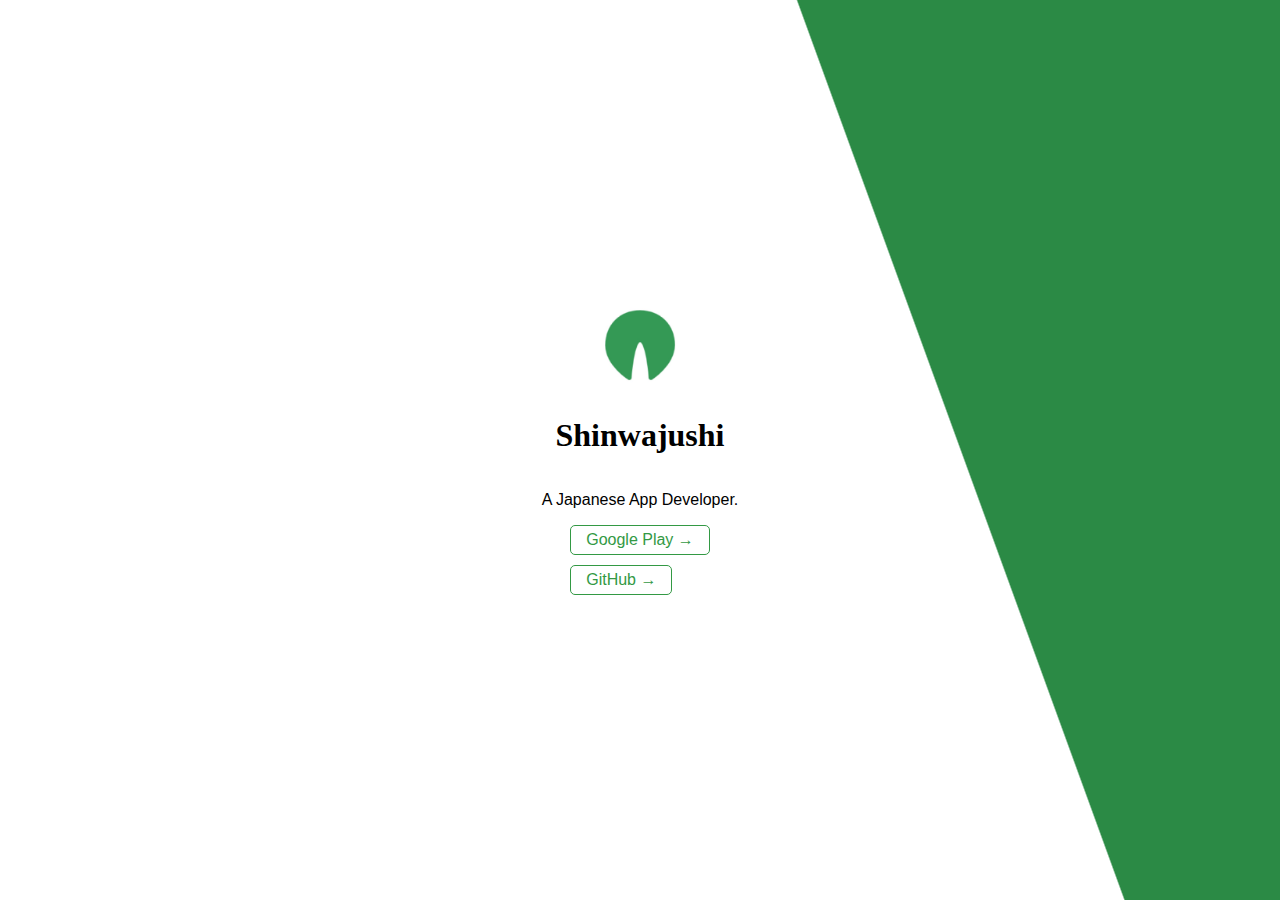
==== docs/index.html @ d7867676 "Add style.css" ====
<!DOCTYPE html>
<html lang="en">
  <head>
    <meta charset="UTF-8" />
    <meta http-equiv="X-UA-Compatible" content="IE=edge" />
    <meta name="viewport" content="width=device-width, initial-scale=1.0" />
    <title>Shinwajushi</title>
    <link rel="stylesheet" href="style.css" />
  </head>
  <body>
    <img class="icon" src="./icon.jpg" alt="Shinwajushi" />
    <h1 class="heading">Shinwajushi</h1>
    <p>A Japanese App Developer.</p>
    <div>
      <a class="account-btn" href="https://play.google.com/store/apps/dev?id=5999434842726712356">Google Play →</a><br />
      <a class="account-btn" href="https://github.com/shinwajushi">GitHub →</a>
    </div>
  </body>
</html>
---- docs/style.css ----
html,
body {
  width: 100%;
  height: 100%;
  display: flex;
  flex-direction: column;
  justify-content: center;
  align-items: center;
}

body {
  font-family: Arial, Helvetica, sans-serif;
  background: linear-gradient(70deg, #fff 0%, #fff 69.9%, #2b8a45 70%, #2b8a45 100%);
}

.icon {
  width: 100px;
  height: 100px;
  border-radius: 50%;
  overflow: hidden;
}

.heading {
  font-family: 'Times New Roman', Times, serif;
}

.account-btn {
  padding: 5px 15px;
  border: 1px solid #394;
  background-color: #fff;
  color: #394;
  text-decoration: none;
  border-radius: 5px;
  display: inline-block;
  margin-bottom: 10px;
}
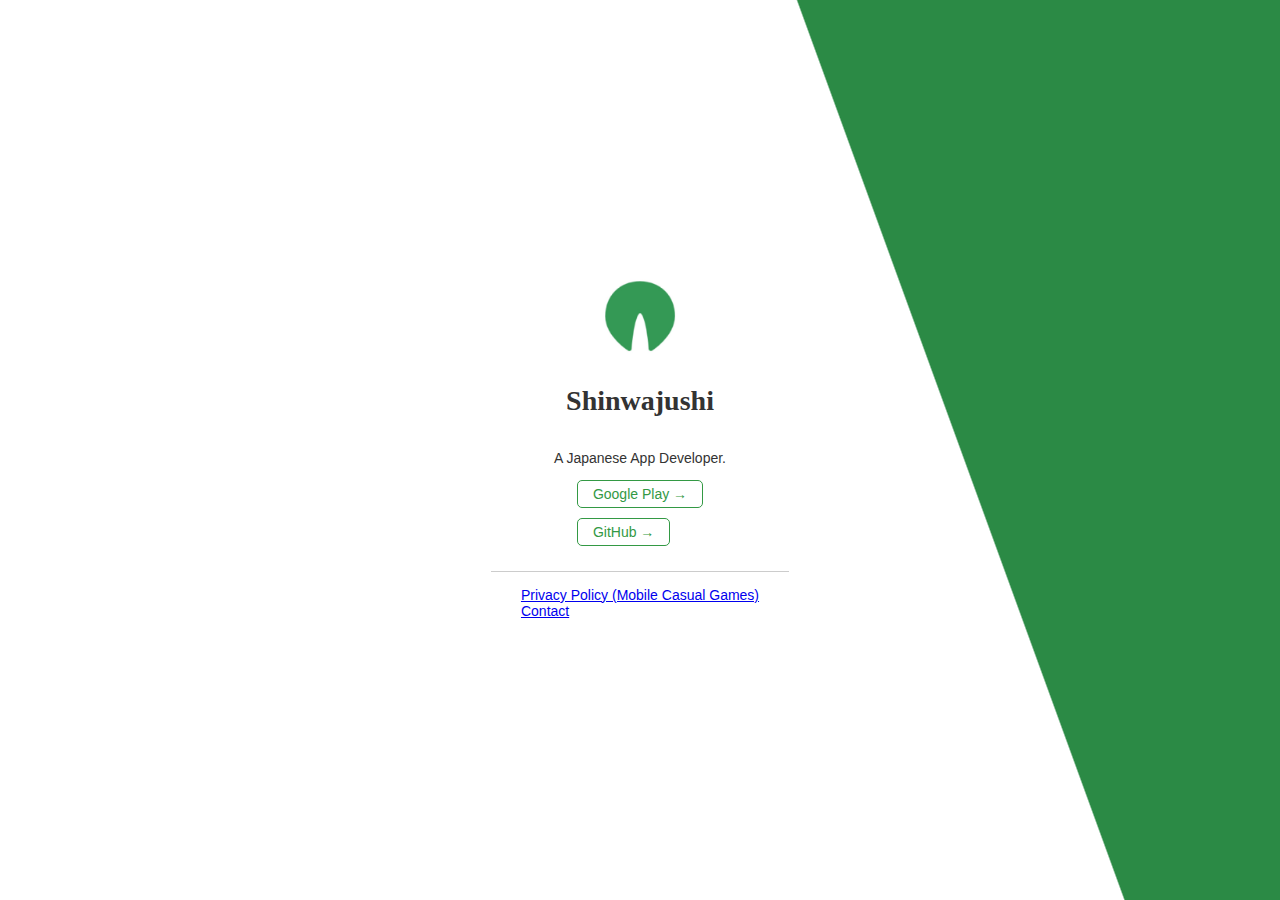
==== commit f35b667d: "Add privacy policy" ====
--- a/docs/index.html
+++ b/docs/index.html
@@ -12,8 +12,12 @@
     <h1 class="heading">Shinwajushi</h1>
     <p>A Japanese App Developer.</p>
     <div>
-      <a class="account-btn" href="https://play.google.com/store/apps/dev?id=5999434842726712356">Google Play →</a><br />
-      <a class="account-btn" href="https://github.com/shinwajushi">GitHub →</a>
+      <a class="account-btn" href="https://play.google.com/store/apps/dev?id=5999434842726712356" target="_blank">Google Play →</a><br />
+      <a class="account-btn" href="https://github.com/shinwajushi" target="_blank">GitHub →</a>
+    </div>
+    <div class="links">
+      <a href="./privacy/mobile-casual-games/en.html">Privacy Policy (Mobile Casual Games)</a><br />
+      <a href="https://docs.google.com/forms/d/e/1FAIpQLSf1Sb-aLwiPBdt3aJFNdj3vFVWMLC0rlO0ZMjRbzH3SogxPYg/viewform?usp=sf_link" target="_blank">Contact</a>
     </div>
   </body>
 </html>
--- a/docs/style.css
+++ b/docs/style.css
@@ -10,6 +10,8 @@
 
 body {
   font-family: Arial, Helvetica, sans-serif;
+  font-size: 14px;
+  color: #333;
   background: linear-gradient(70deg, #fff 0%, #fff 69.9%, #2b8a45 70%, #2b8a45 100%);
 }
 
@@ -34,3 +36,9 @@
   display: inline-block;
   margin-bottom: 10px;
 }
+
+.links {
+  margin-top: 15px;
+  padding: 15px 30px;
+  border-top: 1px solid #ccc;
+}
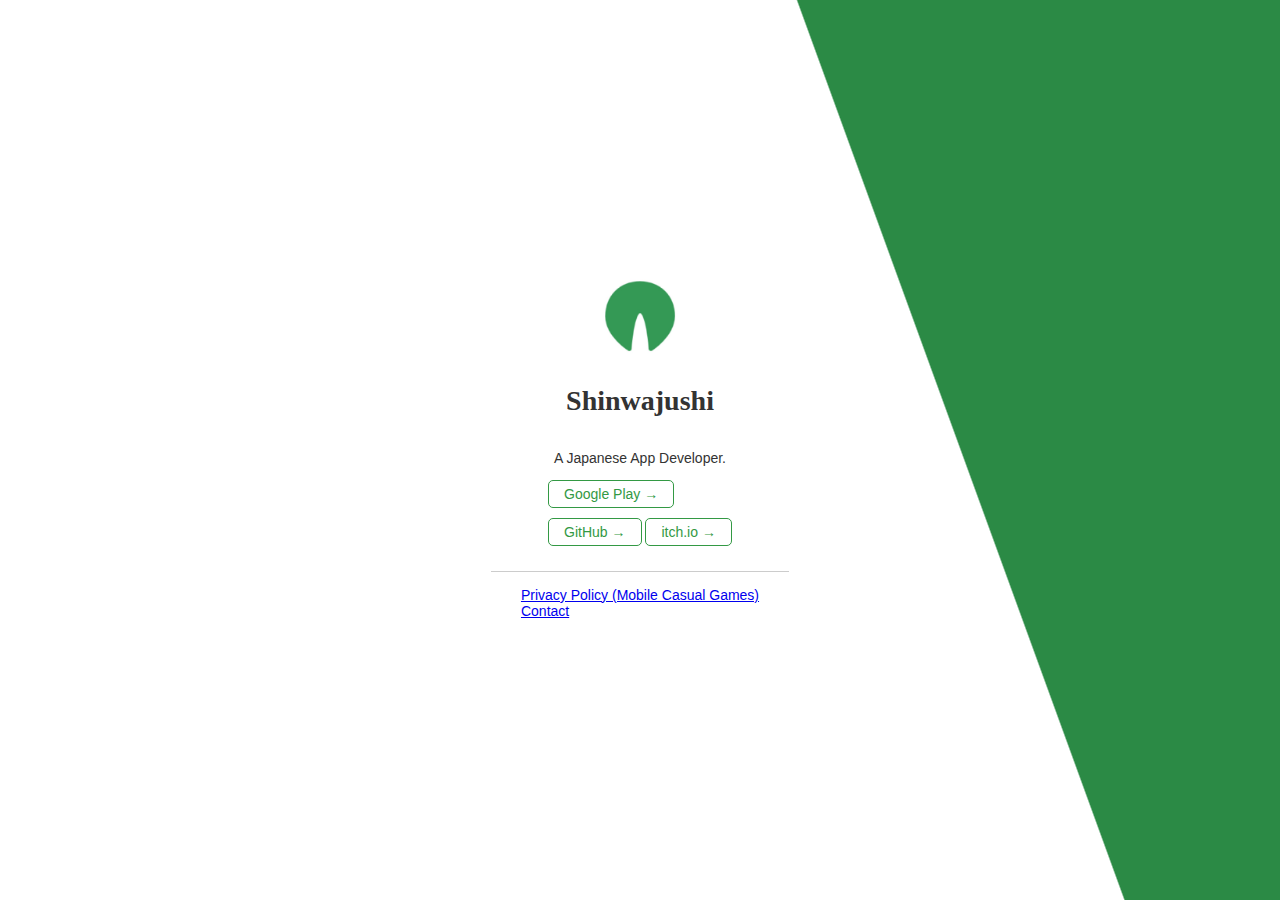
==== commit adf5a93d: "Add itch.io link" ====
--- a/docs/index.html
+++ b/docs/index.html
@@ -1,23 +1,24 @@
 <!DOCTYPE html>
 <html lang="en">
-  <head>
-    <meta charset="UTF-8" />
-    <meta http-equiv="X-UA-Compatible" content="IE=edge" />
-    <meta name="viewport" content="width=device-width, initial-scale=1.0" />
-    <title>Shinwajushi</title>
-    <link rel="stylesheet" href="style.css" />
-  </head>
-  <body>
-    <img class="icon" src="./icon.jpg" alt="Shinwajushi" />
-    <h1 class="heading">Shinwajushi</h1>
-    <p>A Japanese App Developer.</p>
-    <div>
-      <a class="account-btn" href="https://play.google.com/store/apps/dev?id=5999434842726712356" target="_blank">Google Play →</a><br />
-      <a class="account-btn" href="https://github.com/shinwajushi" target="_blank">GitHub →</a>
-    </div>
-    <div class="links">
-      <a href="./privacy/mobile-casual-games/en.html">Privacy Policy (Mobile Casual Games)</a><br />
-      <a href="https://docs.google.com/forms/d/e/1FAIpQLSf1Sb-aLwiPBdt3aJFNdj3vFVWMLC0rlO0ZMjRbzH3SogxPYg/viewform?usp=sf_link" target="_blank">Contact</a>
-    </div>
-  </body>
+    <head>
+        <meta charset="UTF-8" />
+        <meta http-equiv="X-UA-Compatible" content="IE=edge" />
+        <meta name="viewport" content="width=device-width, initial-scale=1.0" />
+        <title>Shinwajushi</title>
+        <link rel="stylesheet" href="style.css" />
+    </head>
+    <body>
+        <img class="icon" src="./icon.jpg" alt="Shinwajushi" />
+        <h1 class="heading">Shinwajushi</h1>
+        <p>A Japanese App Developer.</p>
+        <div>
+            <a class="account-btn" href="https://play.google.com/store/apps/dev?id=5999434842726712356" target="_blank">Google Play →</a><br />
+            <a class="account-btn" href="https://github.com/shinwajushi" target="_blank">GitHub →</a>
+            <a class="account-btn" href="https://shinwajushi.itch.io/" target="_blank">itch.io →</a>
+        </div>
+        <div class="links">
+            <a href="./privacy/mobile-casual-games/en.html">Privacy Policy (Mobile Casual Games)</a><br />
+            <a href="https://docs.google.com/forms/d/e/1FAIpQLSf1Sb-aLwiPBdt3aJFNdj3vFVWMLC0rlO0ZMjRbzH3SogxPYg/viewform?usp=sf_link" target="_blank">Contact</a>
+        </div>
+    </body>
 </html>
--- a/docs/style.css
+++ b/docs/style.css
@@ -1,44 +1,44 @@
 html,
 body {
-  width: 100%;
-  height: 100%;
-  display: flex;
-  flex-direction: column;
-  justify-content: center;
-  align-items: center;
+    width: 100%;
+    height: 100%;
+    display: flex;
+    flex-direction: column;
+    justify-content: center;
+    align-items: center;
 }
 
 body {
-  font-family: Arial, Helvetica, sans-serif;
-  font-size: 14px;
-  color: #333;
-  background: linear-gradient(70deg, #fff 0%, #fff 69.9%, #2b8a45 70%, #2b8a45 100%);
+    font-family: Arial, Helvetica, sans-serif;
+    font-size: 14px;
+    color: #333;
+    background: linear-gradient(70deg, #fff 0%, #fff 69.9%, #2b8a45 70%, #2b8a45 100%);
 }
 
 .icon {
-  width: 100px;
-  height: 100px;
-  border-radius: 50%;
-  overflow: hidden;
+    width: 100px;
+    height: 100px;
+    border-radius: 50%;
+    overflow: hidden;
 }
 
 .heading {
-  font-family: 'Times New Roman', Times, serif;
+    font-family: 'Times New Roman', Times, serif;
 }
 
 .account-btn {
-  padding: 5px 15px;
-  border: 1px solid #394;
-  background-color: #fff;
-  color: #394;
-  text-decoration: none;
-  border-radius: 5px;
-  display: inline-block;
-  margin-bottom: 10px;
+    padding: 5px 15px;
+    border: 1px solid #394;
+    background-color: #fff;
+    color: #394;
+    text-decoration: none;
+    border-radius: 5px;
+    display: inline-block;
+    margin-bottom: 10px;
 }
 
 .links {
-  margin-top: 15px;
-  padding: 15px 30px;
-  border-top: 1px solid #ccc;
+    margin-top: 15px;
+    padding: 15px 30px;
+    border-top: 1px solid #ccc;
 }
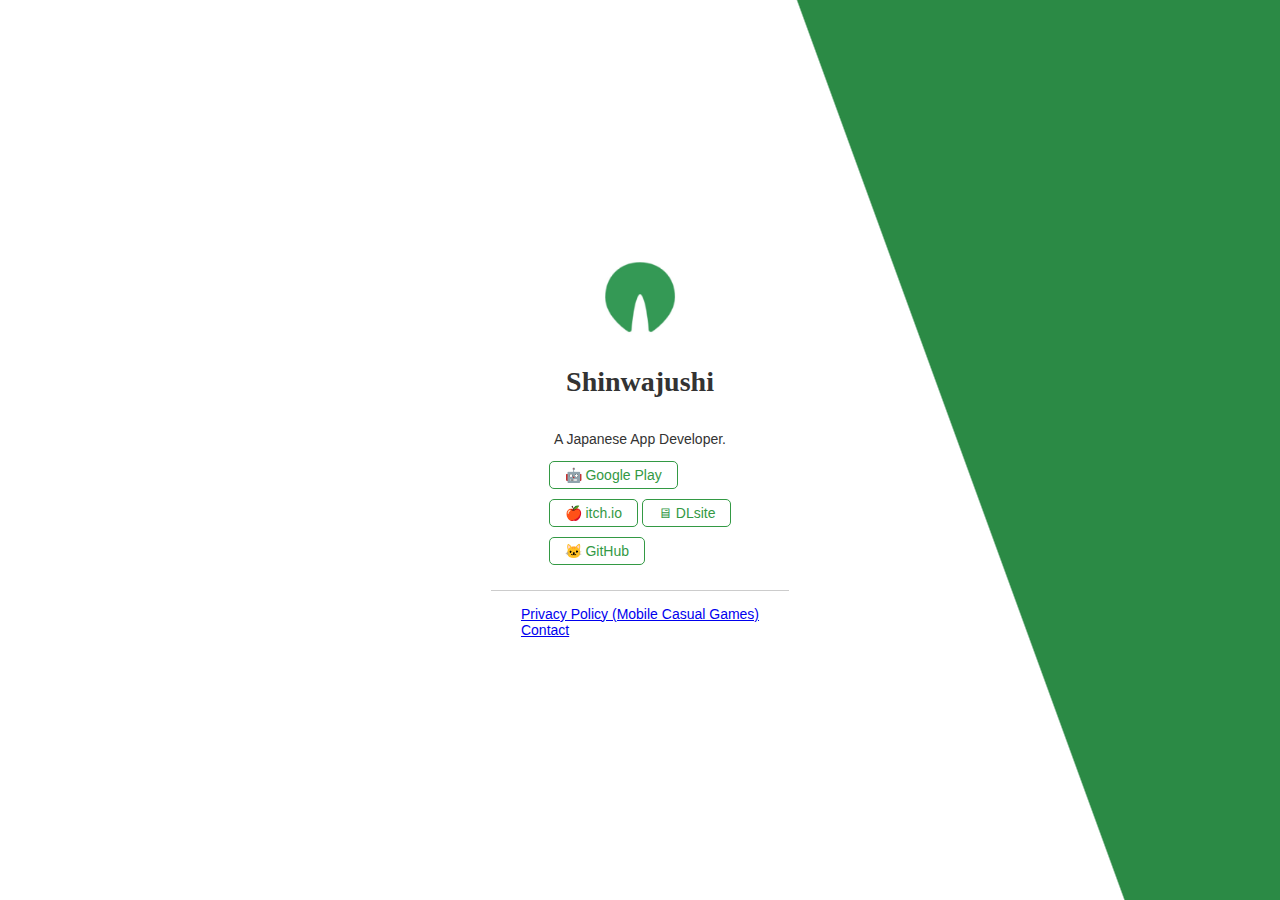
==== commit da93d376: "Add DLsite link" ====
--- a/docs/index.html
+++ b/docs/index.html
@@ -12,9 +12,12 @@
         <h1 class="heading">Shinwajushi</h1>
         <p>A Japanese App Developer.</p>
         <div>
-            <a class="account-btn" href="https://play.google.com/store/apps/dev?id=5999434842726712356" target="_blank">Google Play →</a><br />
-            <a class="account-btn" href="https://github.com/shinwajushi" target="_blank">GitHub →</a>
-            <a class="account-btn" href="https://shinwajushi.itch.io/" target="_blank">itch.io →</a>
+            <a class="account-btn" href="https://play.google.com/store/apps/dev?id=5999434842726712356" target="_blank">🤖 Google Play</a>
+            <br />
+            <a class="account-btn" href="https://shinwajushi.itch.io/" target="_blank">🍎 itch.io</a>
+            <a class="account-btn" href="https://www.dlsite.com/girls/circle/profile/=/maker_id/RG01001310.html" target="_blank">🖥 DLsite</a>
+            <br />
+            <a class="account-btn" href="https://github.com/shinwajushi" target="_blank">🐱 GitHub</a>
         </div>
         <div class="links">
             <a href="./privacy/mobile-casual-games/en.html">Privacy Policy (Mobile Casual Games)</a><br />
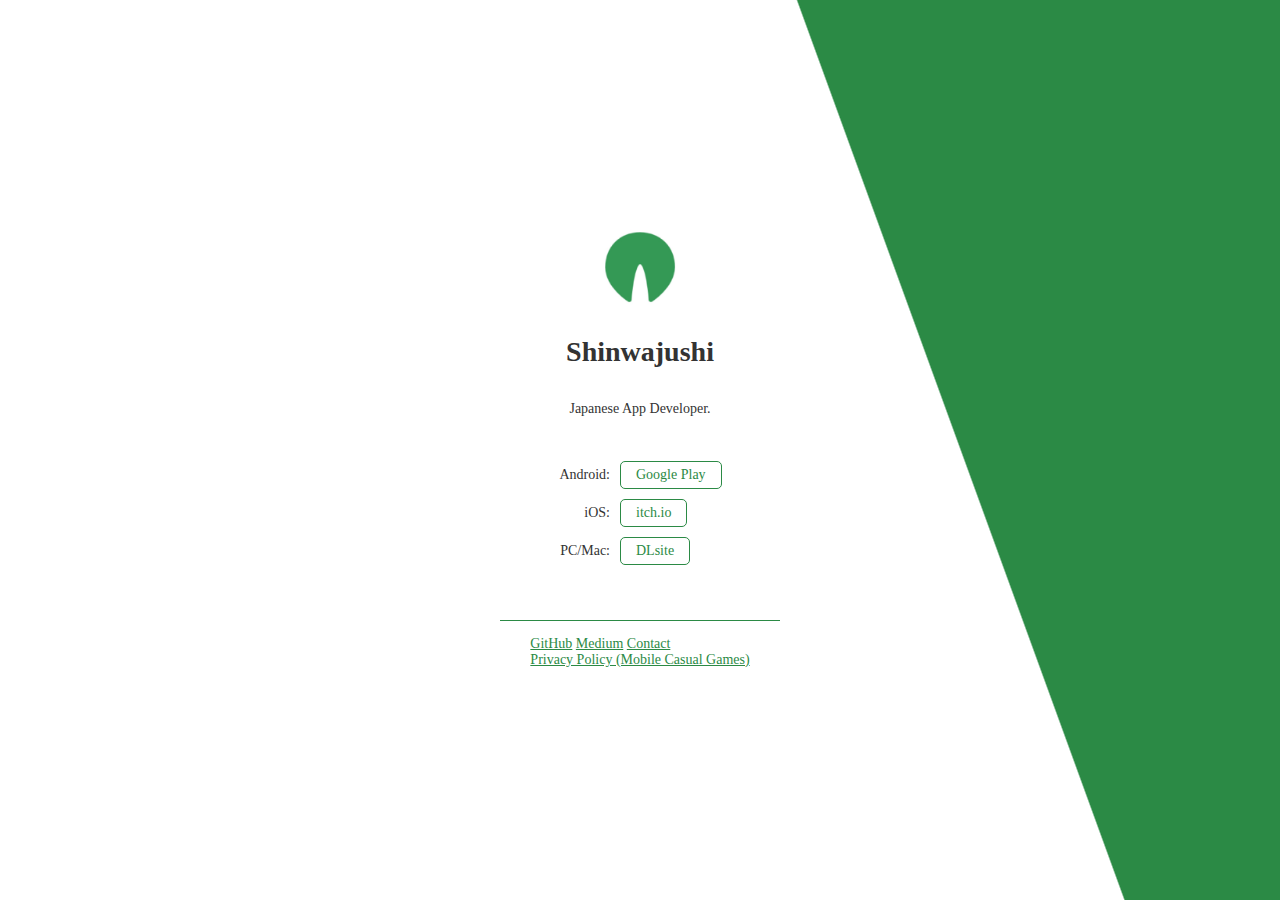
==== commit b03f3086: "Fix body and styles" ====
--- a/docs/index.html
+++ b/docs/index.html
@@ -1,6 +1,16 @@
 <!DOCTYPE html>
 <html lang="en">
     <head>
+        <!-- Google tag (gtag.js) -->
+        <script async src="https://www.googletagmanager.com/gtag/js?id=G-B8VVZ5TP2W"></script>
+        <script>
+            window.dataLayer = window.dataLayer || []
+            function gtag() {
+                dataLayer.push(arguments)
+            }
+            gtag('js', new Date())
+            gtag('config', 'G-B8VVZ5TP2W')
+        </script>
         <meta charset="UTF-8" />
         <meta http-equiv="X-UA-Compatible" content="IE=edge" />
         <meta name="viewport" content="width=device-width, initial-scale=1.0" />
@@ -10,18 +20,29 @@
     <body>
         <img class="icon" src="./icon.jpg" alt="Shinwajushi" />
         <h1 class="heading">Shinwajushi</h1>
-        <p>A Japanese App Developer.</p>
-        <div>
-            <a class="account-btn" href="https://play.google.com/store/apps/dev?id=5999434842726712356" target="_blank">🤖 Google Play</a>
+        <p>Japanese App Developer.</p>
+        <dl>
+            <dt>Android</dt>
+            <dd>
+                <a class="account-btn" href="https://play.google.com/store/apps/dev?id=5999434842726712356" target="_blank">Google Play</a>
+            </dd>
+            <dt>iOS</dt>
+            <dd>
+                <a class="account-btn" href="https://shinwajushi.itch.io/" target="_blank">itch.io</a>
+            </dd>
+
+            <dt>PC/Mac</dt>
+            <dd>
+                <a class="account-btn" href="https://www.dlsite.com/girls/circle/profile/=/maker_id/RG01001310.html" target="_blank">DLsite</a>
+            </dd>
+        </dl>
+        <div></div>
+        <div class="links">
+            <a href="https://github.com/shinwajushi" target="_blank">GitHub</a>
+            <a href="https://medium.com/@shinwajushi" target="_blank">Medium</a>
+            <a href="https://docs.google.com/forms/d/e/1FAIpQLSf1Sb-aLwiPBdt3aJFNdj3vFVWMLC0rlO0ZMjRbzH3SogxPYg/viewform?usp=sf_link" target="_blank">Contact</a>
             <br />
-            <a class="account-btn" href="https://shinwajushi.itch.io/" target="_blank">🍎 itch.io</a>
-            <a class="account-btn" href="https://www.dlsite.com/girls/circle/profile/=/maker_id/RG01001310.html" target="_blank">🖥 DLsite</a>
-            <br />
-            <a class="account-btn" href="https://github.com/shinwajushi" target="_blank">🐱 GitHub</a>
-        </div>
-        <div class="links">
-            <a href="./privacy/mobile-casual-games/en.html">Privacy Policy (Mobile Casual Games)</a><br />
-            <a href="https://docs.google.com/forms/d/e/1FAIpQLSf1Sb-aLwiPBdt3aJFNdj3vFVWMLC0rlO0ZMjRbzH3SogxPYg/viewform?usp=sf_link" target="_blank">Contact</a>
+            <a href="./privacy/mobile-casual-games/en.html">Privacy Policy (Mobile Casual Games)</a>
         </div>
     </body>
 </html>
--- a/docs/style.css
+++ b/docs/style.css
@@ -1,3 +1,9 @@
+*,
+*:after,
+*:before {
+    box-sizing: border-box;
+}
+
 html,
 body {
     width: 100%;
@@ -9,10 +15,14 @@
 }
 
 body {
-    font-family: Arial, Helvetica, sans-serif;
+    font-family: 'Times New Roman', Times, serif;
     font-size: 14px;
     color: #333;
     background: linear-gradient(70deg, #fff 0%, #fff 69.9%, #2b8a45 70%, #2b8a45 100%);
+}
+
+a {
+    color: #2b8a45;
 }
 
 .icon {
@@ -22,23 +32,46 @@
     overflow: hidden;
 }
 
-.heading {
-    font-family: 'Times New Roman', Times, serif;
+dl {
+    display: flex;
+    flex-wrap: wrap;
+    max-width: 260px;
+    margin: 30px auto;
+}
+
+dl > * {
+    display: flex;
+    align-items: center;
+    margin: 0 0 10px;
+}
+
+dt {
+    justify-content: flex-end;
+    width: 100px;
+}
+
+dt::after {
+    content: ':';
+}
+
+dd {
+    padding-left: 10px;
+    width: calc(100% - 100px);
 }
 
 .account-btn {
     padding: 5px 15px;
-    border: 1px solid #394;
+    border: 1px solid #2b8a45;
     background-color: #fff;
-    color: #394;
+    color: #2b8a45;
     text-decoration: none;
     border-radius: 5px;
     display: inline-block;
-    margin-bottom: 10px;
 }
 
 .links {
+    max-width: 300px;
     margin-top: 15px;
     padding: 15px 30px;
-    border-top: 1px solid #ccc;
+    border-top: 1px solid #2b8a45;
 }
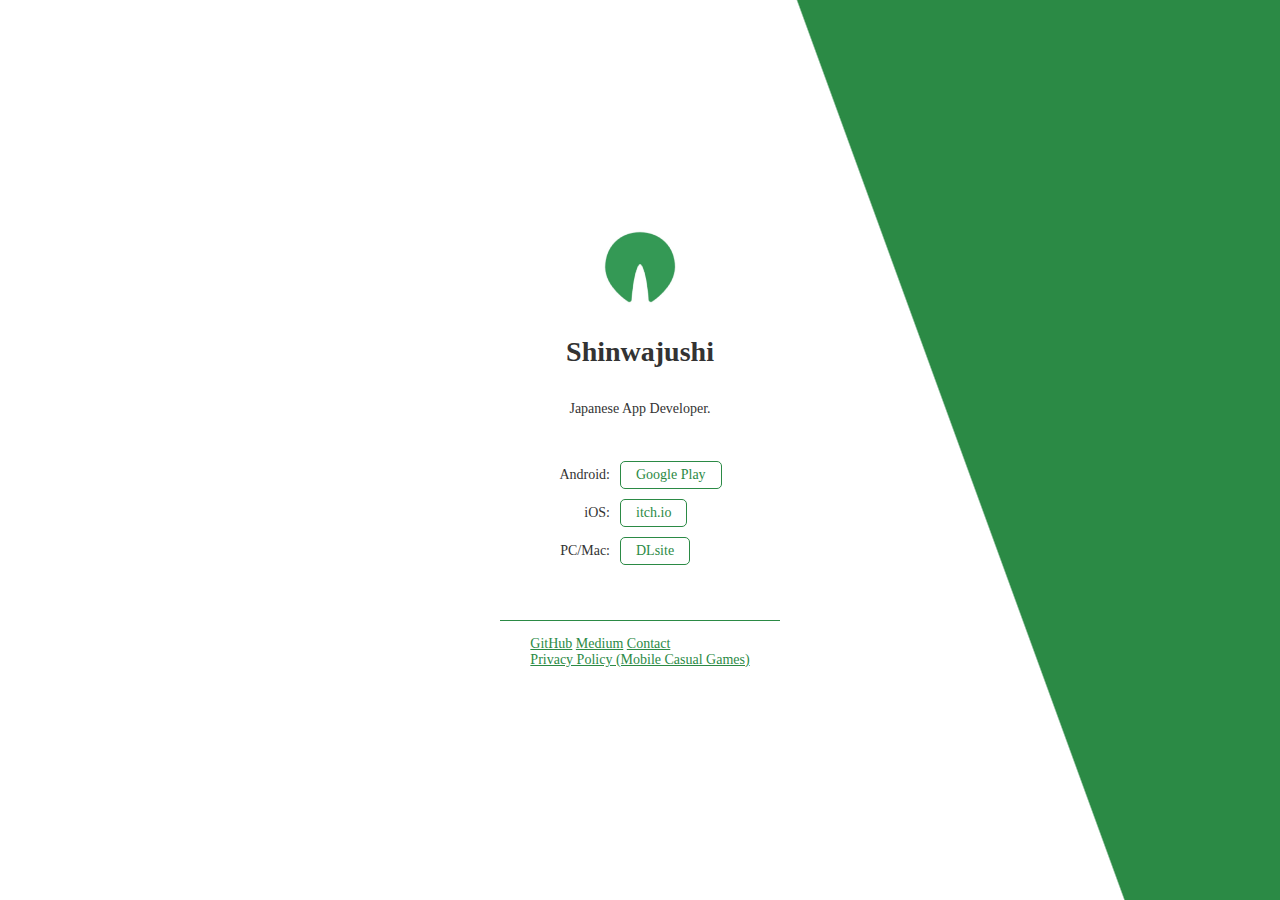
==== commit f2128078: "Add icons" ====
--- a/docs/index.html
+++ b/docs/index.html
@@ -15,10 +15,14 @@
         <meta http-equiv="X-UA-Compatible" content="IE=edge" />
         <meta name="viewport" content="width=device-width, initial-scale=1.0" />
         <title>Shinwajushi</title>
-        <link rel="stylesheet" href="style.css" />
+        <link rel="stylesheet" href="./css/style.css" />
+        <link rel="apple-touch-icon" sizes="180x180" href="/img/apple-touch-icon.png" />
+        <link rel="icon" type="image/png" sizes="32x32" href="/img/favicon-32x32.png" />
+        <link rel="icon" type="image/png" sizes="16x16" href="/img/favicon-16x16.png" />
+        <link rel="manifest" href="/site.webmanifest" />
     </head>
     <body>
-        <img class="icon" src="./icon.jpg" alt="Shinwajushi" />
+        <img class="icon" src="./img/android-chrome-192x192.png" alt="Shinwajushi" />
         <h1 class="heading">Shinwajushi</h1>
         <p>Japanese App Developer.</p>
         <dl>
--- a/docs/css/style.css
+++ b/docs/css/style.css
@@ -0,0 +1,77 @@
+*,
+*:after,
+*:before {
+    box-sizing: border-box;
+}
+
+html,
+body {
+    width: 100%;
+    height: 100%;
+    display: flex;
+    flex-direction: column;
+    justify-content: center;
+    align-items: center;
+}
+
+body {
+    font-family: 'Times New Roman', Times, serif;
+    font-size: 14px;
+    color: #333;
+    background: linear-gradient(70deg, #fff 0%, #fff 69.9%, #2b8a45 70%, #2b8a45 100%);
+}
+
+a {
+    color: #2b8a45;
+}
+
+.icon {
+    width: 100px;
+    height: 100px;
+    border-radius: 50%;
+    overflow: hidden;
+}
+
+dl {
+    display: flex;
+    flex-wrap: wrap;
+    max-width: 260px;
+    margin: 30px auto;
+}
+
+dl > * {
+    display: flex;
+    align-items: center;
+    margin: 0 0 10px;
+}
+
+dt {
+    justify-content: flex-end;
+    width: 100px;
+}
+
+dt::after {
+    content: ':';
+}
+
+dd {
+    padding-left: 10px;
+    width: calc(100% - 100px);
+}
+
+.account-btn {
+    padding: 5px 15px;
+    border: 1px solid #2b8a45;
+    background-color: #fff;
+    color: #2b8a45;
+    text-decoration: none;
+    border-radius: 5px;
+    display: inline-block;
+}
+
+.links {
+    max-width: 300px;
+    margin-top: 15px;
+    padding: 15px 30px;
+    border-top: 1px solid #2b8a45;
+}
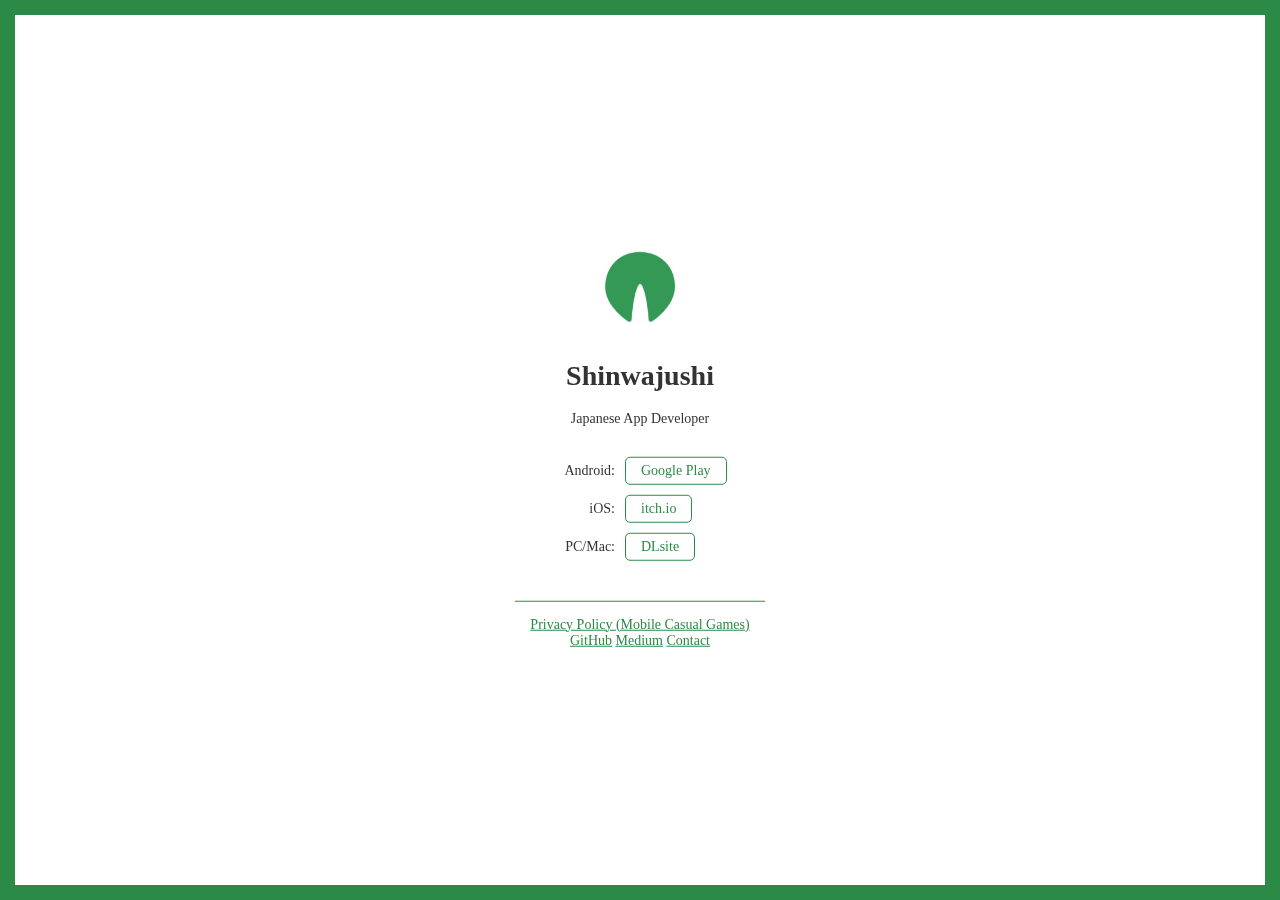
==== commit 001539f7: "Fix body and styles" ====
--- a/docs/index.html
+++ b/docs/index.html
@@ -15,6 +15,7 @@
         <meta http-equiv="X-UA-Compatible" content="IE=edge" />
         <meta name="viewport" content="width=device-width, initial-scale=1.0" />
         <title>Shinwajushi</title>
+        <meta name="description" content="Shinwajushi is a Japanese app developer. We publish apps on Google Play, itch.io, DLSite, etc." />
         <link rel="stylesheet" href="./css/style.css" />
         <link rel="apple-touch-icon" sizes="180x180" href="/img/apple-touch-icon.png" />
         <link rel="icon" type="image/png" sizes="32x32" href="/img/favicon-32x32.png" />
@@ -22,31 +23,32 @@
         <link rel="manifest" href="/site.webmanifest" />
     </head>
     <body>
-        <img class="icon" src="./img/android-chrome-192x192.png" alt="Shinwajushi" />
-        <h1 class="heading">Shinwajushi</h1>
-        <p>Japanese App Developer.</p>
-        <dl>
-            <dt>Android</dt>
-            <dd>
-                <a class="account-btn" href="https://play.google.com/store/apps/dev?id=5999434842726712356" target="_blank">Google Play</a>
-            </dd>
-            <dt>iOS</dt>
-            <dd>
-                <a class="account-btn" href="https://shinwajushi.itch.io/" target="_blank">itch.io</a>
-            </dd>
+        <div class="container">
+            <img class="icon" src="./img/android-chrome-192x192.png" alt="Shinwajushi" />
+            <h1 class="heading">Shinwajushi</h1>
+            <p>Japanese App Developer</p>
+            <dl>
+                <dt>Android</dt>
+                <dd>
+                    <a class="account-btn" href="https://play.google.com/store/apps/dev?id=5999434842726712356" target="_blank">Google Play</a>
+                </dd>
+                <dt>iOS</dt>
+                <dd>
+                    <a class="account-btn" href="https://shinwajushi.itch.io/" target="_blank">itch.io</a>
+                </dd>
 
-            <dt>PC/Mac</dt>
-            <dd>
-                <a class="account-btn" href="https://www.dlsite.com/girls/circle/profile/=/maker_id/RG01001310.html" target="_blank">DLsite</a>
-            </dd>
-        </dl>
-        <div></div>
-        <div class="links">
-            <a href="https://github.com/shinwajushi" target="_blank">GitHub</a>
-            <a href="https://medium.com/@shinwajushi" target="_blank">Medium</a>
-            <a href="https://docs.google.com/forms/d/e/1FAIpQLSf1Sb-aLwiPBdt3aJFNdj3vFVWMLC0rlO0ZMjRbzH3SogxPYg/viewform?usp=sf_link" target="_blank">Contact</a>
-            <br />
-            <a href="./privacy/mobile-casual-games/en.html">Privacy Policy (Mobile Casual Games)</a>
+                <dt>PC/Mac</dt>
+                <dd>
+                    <a class="account-btn" href="https://www.dlsite.com/girls/circle/profile/=/maker_id/RG01001310.html" target="_blank">DLsite</a>
+                </dd>
+            </dl>
+            <div class="links">
+                <a href="./privacy/mobile-casual-games/en.html">Privacy Policy (Mobile Casual Games)</a>
+                <br />
+                <a href="https://github.com/shinwajushi" target="_blank">GitHub</a>
+                <a href="https://medium.com/@shinwajushi" target="_blank">Medium</a>
+                <a href="https://docs.google.com/forms/d/e/1FAIpQLSf1Sb-aLwiPBdt3aJFNdj3vFVWMLC0rlO0ZMjRbzH3SogxPYg/viewform?usp=sf_link" target="_blank">Contact</a>
+            </div>
         </div>
     </body>
 </html>
--- a/docs/css/style.css
+++ b/docs/css/style.css
@@ -4,25 +4,26 @@
     box-sizing: border-box;
 }
 
-html,
 body {
-    width: 100%;
-    height: 100%;
-    display: flex;
-    flex-direction: column;
-    justify-content: center;
-    align-items: center;
-}
-
-body {
+    margin: 0;
+    padding: 0;
+    min-height: 100vh;
     font-family: 'Times New Roman', Times, serif;
     font-size: 14px;
     color: #333;
-    background: linear-gradient(70deg, #fff 0%, #fff 69.9%, #2b8a45 70%, #2b8a45 100%);
+    box-shadow: 0 0 0 15px #2b8a45 inset;
 }
 
 a {
     color: #2b8a45;
+}
+
+.container {
+    position: fixed;
+    top: 50%;
+    left: 50%;
+    transform: translate(-50%, -50%);
+    text-align: center;
 }
 
 .icon {
@@ -35,7 +36,7 @@
 dl {
     display: flex;
     flex-wrap: wrap;
-    max-width: 260px;
+    width: 250px;
     margin: 30px auto;
 }
 
@@ -69,9 +70,16 @@
     display: inline-block;
 }
 
+.account-btn:hover {
+    transition: all 0.2s ease;
+    border: 1px solid #fff;
+    background-color: #2b8a45;
+    color: #fff;
+}
+
 .links {
-    max-width: 300px;
-    margin-top: 15px;
-    padding: 15px 30px;
+    width: 250px;
+    margin: 15px auto 0;
+    padding: 15px;
     border-top: 1px solid #2b8a45;
 }
